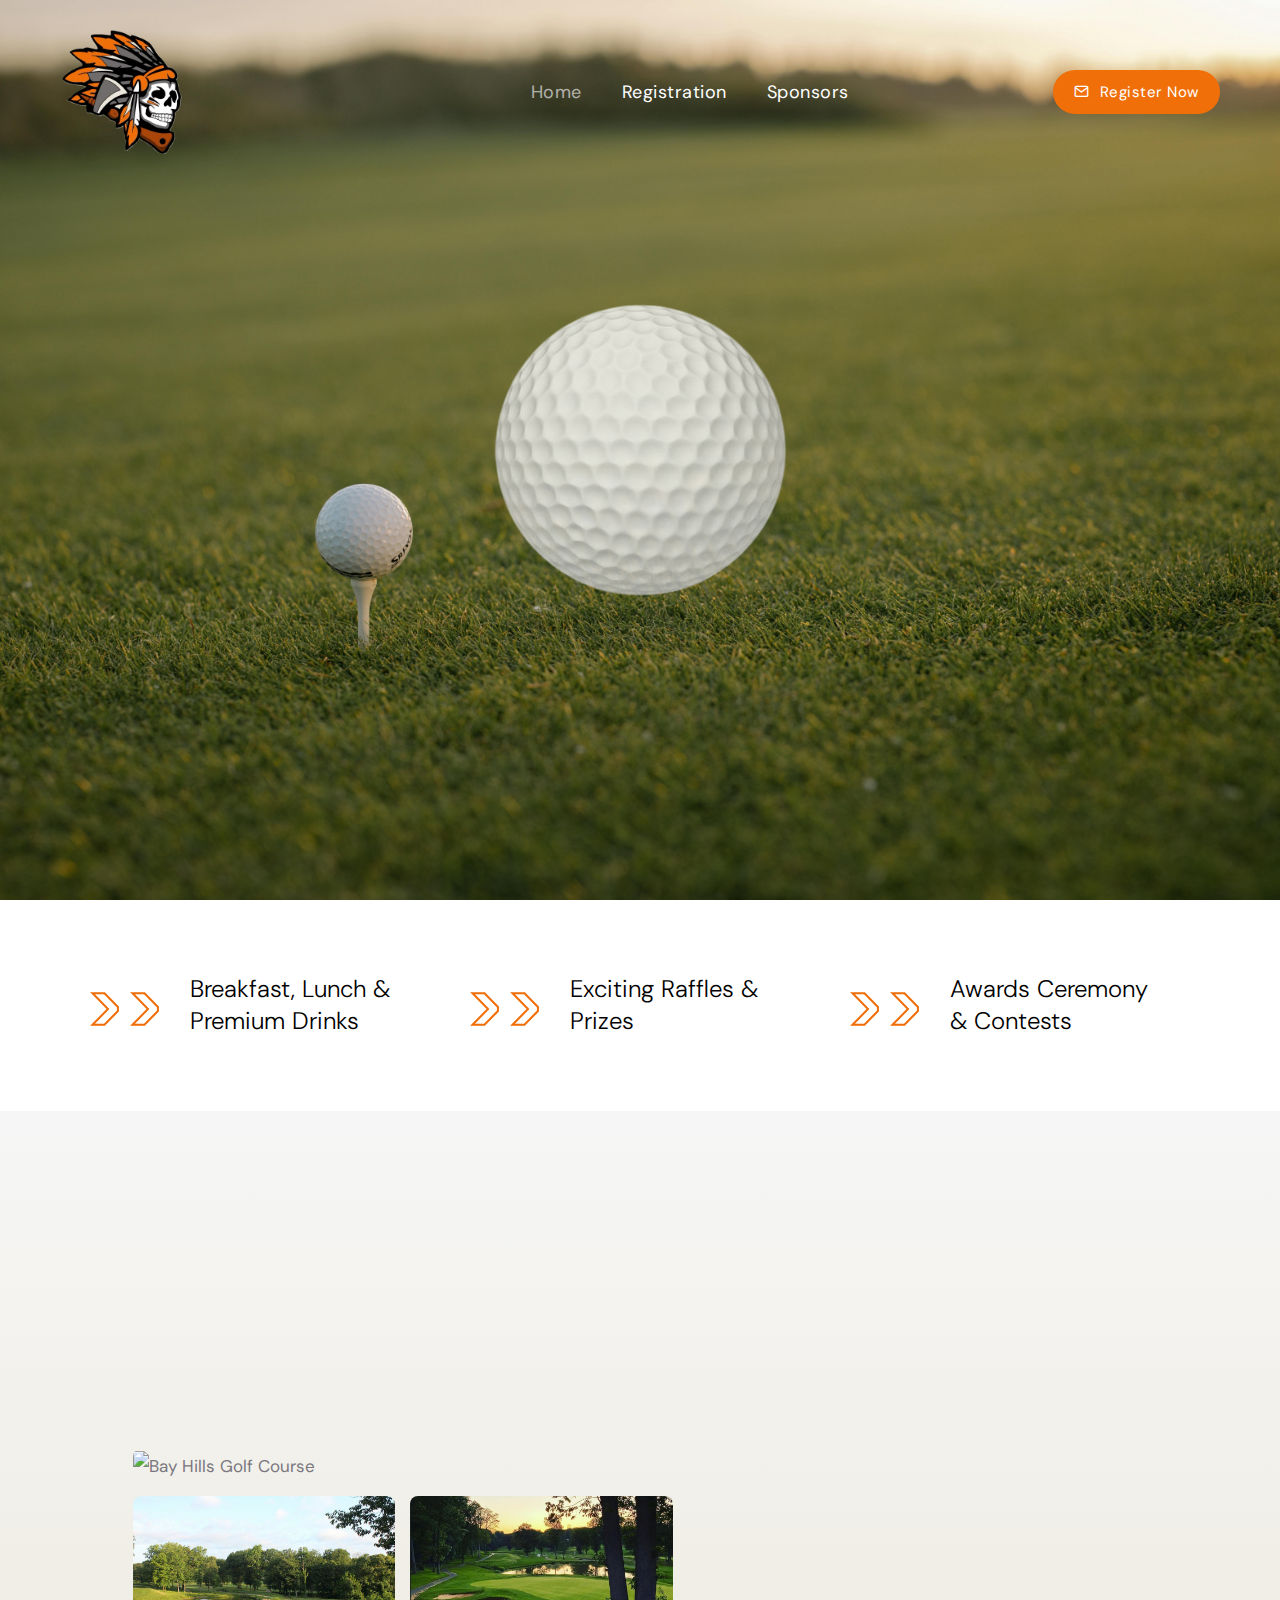
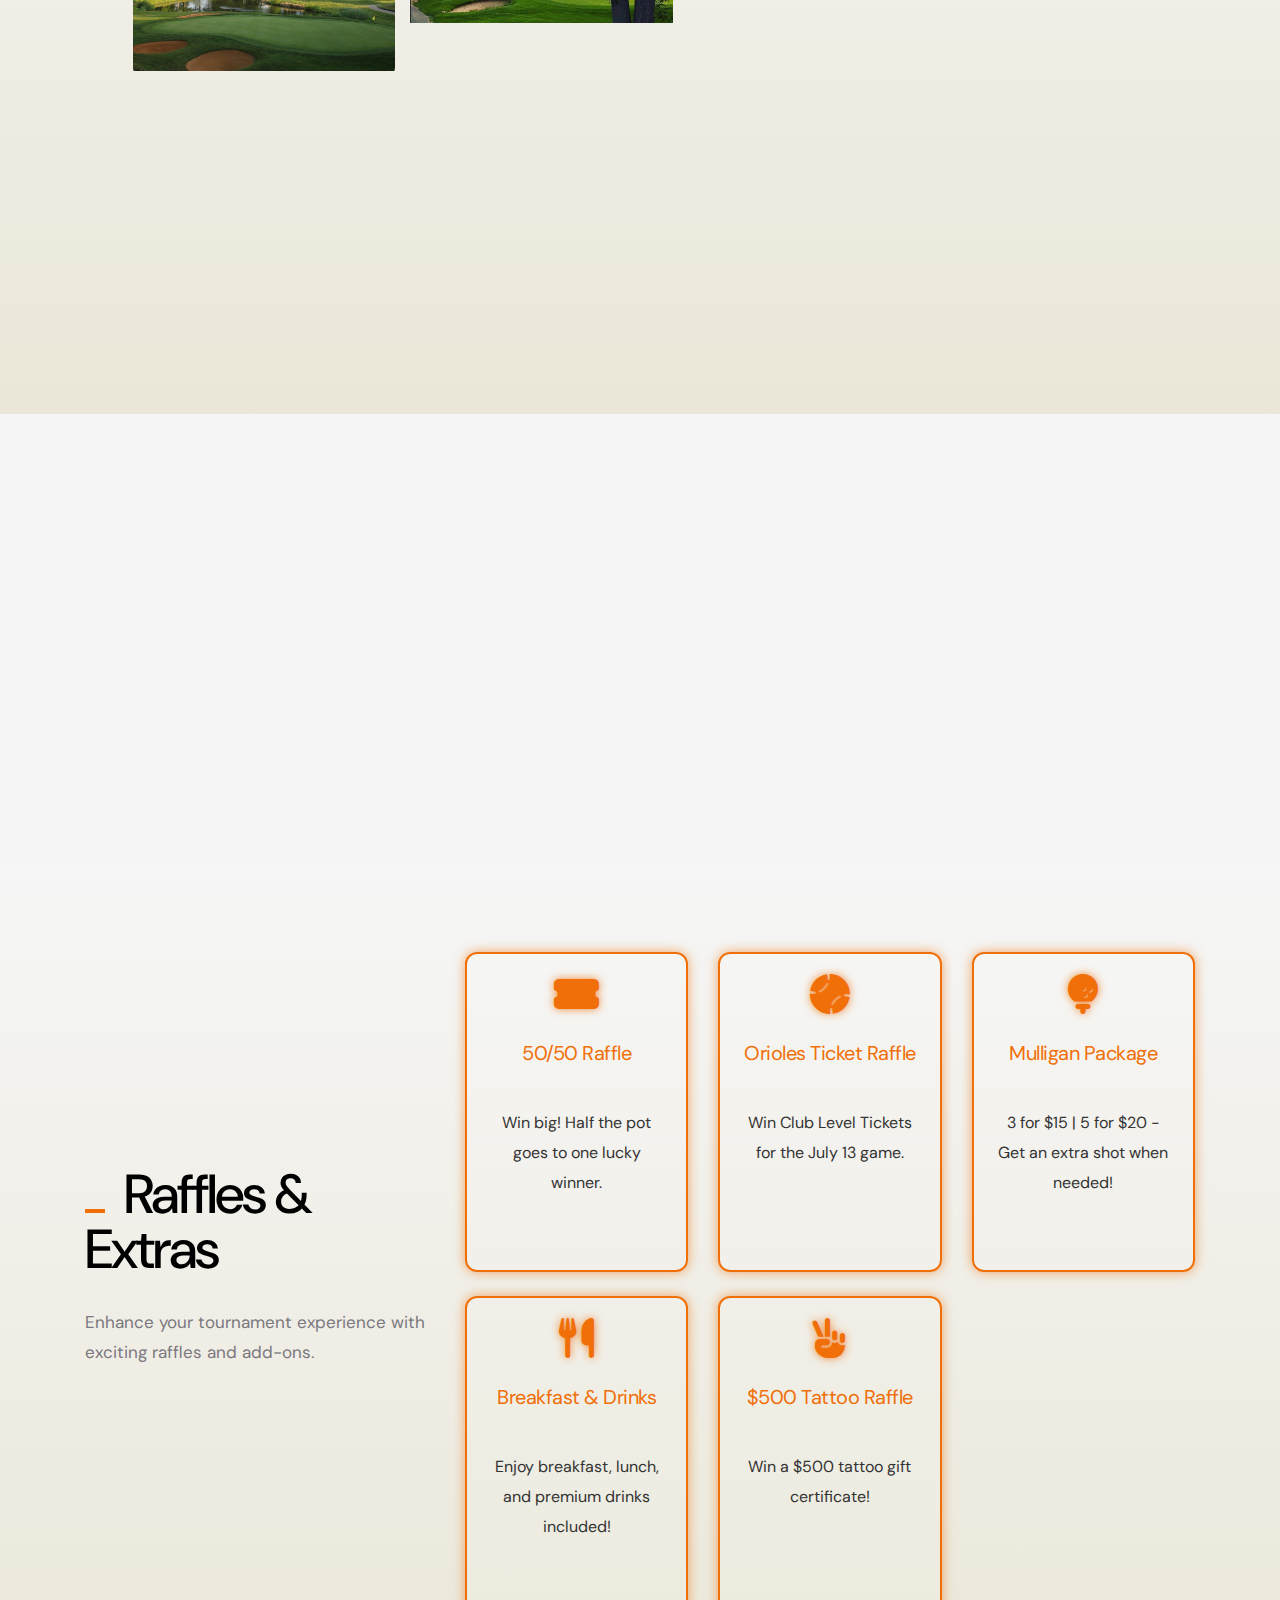
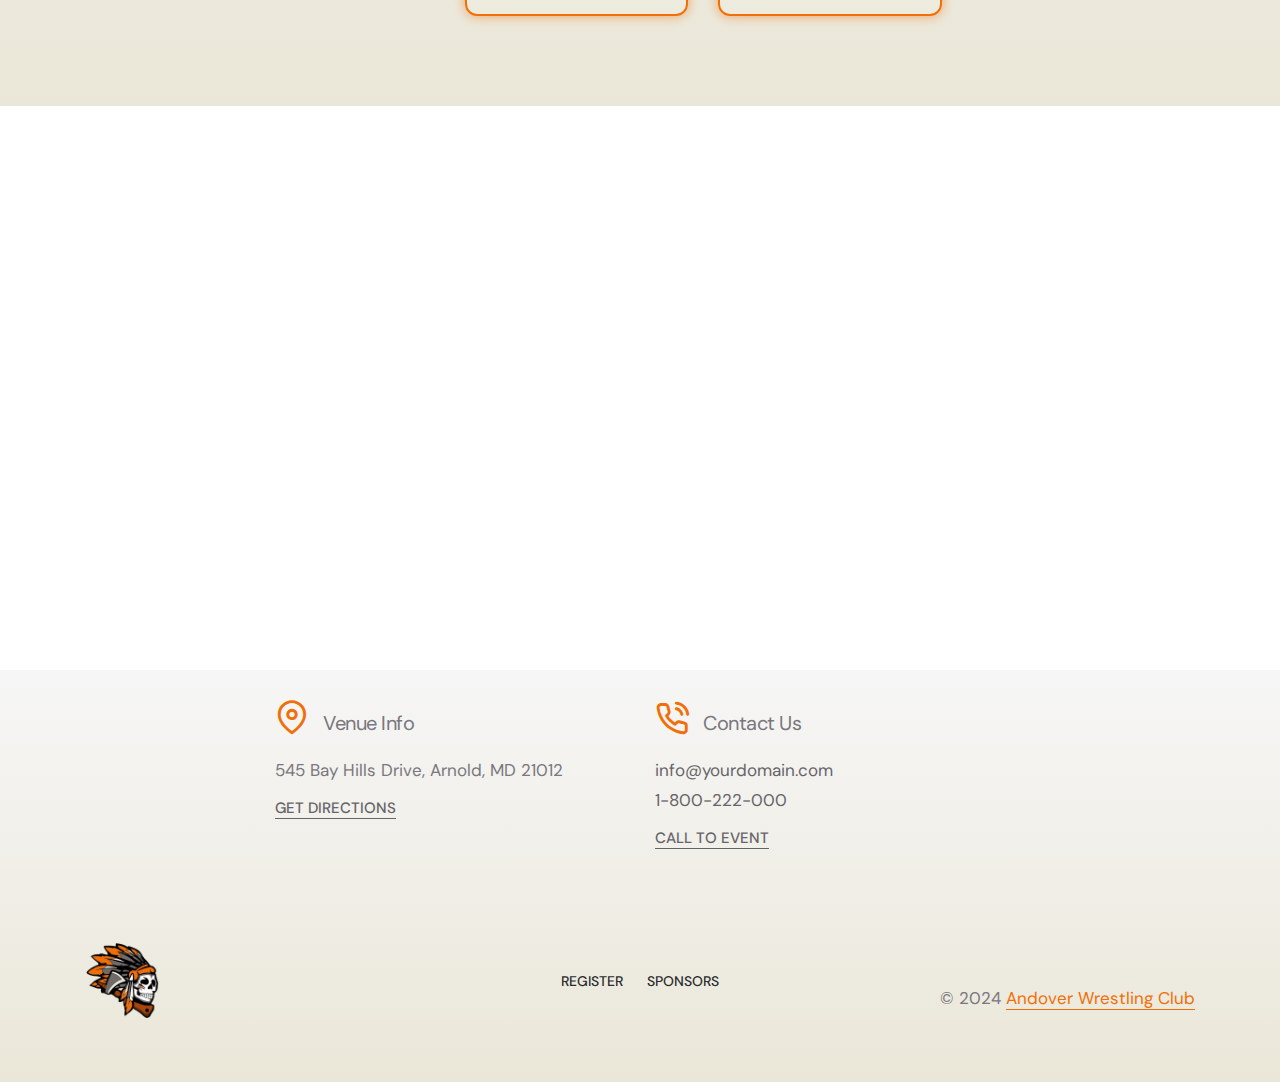
==== index.html @ c6f67a7e "Initial Commit" ====
﻿<!DOCTYPE html>
<html class="no-js" lang="en">
  <head>
    <title>Andover Wrestling | 2nd Annual Golf Tournament</title>
    <meta charset="utf-8" />
    <meta http-equiv="X-UA-Compatible" content="IE=edge" />
    <meta name="viewport" content="width=device-width,initial-scale=1.0" />
    <meta
      name="description"
      content="Join us for the Andover Wrestling 2nd Annual Golf Tournament on May 19, 2025, at Bay Hills Golf Course in Arnold, MD. Support youth wrestling while enjoying a great day of golf and prizes!"
    />
    <!-- favicon icon -->
    <link rel="shortcut icon" href="images/favicon.ico" />
    <!-- google fonts preconnect -->
    <link rel="preconnect" href="https://fonts.googleapis.com" crossorigin />
    <link rel="preconnect" href="https://fonts.gstatic.com" crossorigin />
    <!-- style sheets and font icons -->
    <link rel="stylesheet" href="css/vendors.min.css" />
    <link rel="stylesheet" href="css/icon.min.css" />
    <link rel="stylesheet" href="css/style.css" />
    <link rel="stylesheet" href="css/responsive.css" />
    <link rel="stylesheet" href="css/conference.css" />
  </head>
  <body data-mobile-nav-style="classic">
    <!-- start header -->
    <header>
      <!-- start navigation -->
      <nav
        class="navbar navbar-expand-lg header-transparent bg-transparent disable-fixed"
      >
        <div class="container-fluid">
          <div class="col-auto col-lg-3 me-lg-0 me-auto">
            <a class="navbar-brand" href="index.html">
              <img
                src="images/Logo.png"
                data-at2x="images/Logo.png"
                alt="Andover Wrestling Golf Tournament Logo"
                class="default-logo"
              />
              <img
                src="images/Logo.png"
                data-at2x="images/Logo.png"
                alt=""
                class="alt-logo"
              />
              <img
                src="images/Logo.png"
                data-at2x="images/Logo.png"
                alt=""
                class="mobile-logo"
                style="max-height: 55px"
              />
            </a>
          </div>
          <div class="col-auto menu-order position-static">
            <button
              class="navbar-toggler float-start"
              type="button"
              data-bs-toggle="collapse"
              data-bs-target="#navbarNav"
              aria-controls="navbarNav"
              aria-label="Toggle navigation"
            >
              <span class="navbar-toggler-line"></span>
              <span class="navbar-toggler-line"></span>
              <span class="navbar-toggler-line"></span>
              <span class="navbar-toggler-line"></span>
            </button>
            <div class="collapse navbar-collapse" id="navbarNav">
              <ul class="navbar-nav alt-font ls-05px">
                <li class="nav-item">
                  <a href="index.html" class="nav-link">Home</a>
                </li>
                <li class="nav-item">
                  <a href="registration.html" class="nav-link">Registration</a>
                </li>
                <li class="nav-item">
                  <a href="sponsors.html" class="nav-link">Sponsors</a>
                </li>
              </ul>
            </div>
          </div>
          <div class="col-auto col-lg-2 text-end xs-ps-0 xs-pe-0">
            <div class="header-icon">
              <div class="header-button">
                <a
                  href="registration.html"
                  class="btn btn-small text-transform-none btn-base-color border-1 left-icon btn-rounded fw-500"
                >
                  <i
                    class="feather icon-feather-mail d-none d-xl-inline-block"
                  ></i>
                  Register Now
                </a>
              </div>
            </div>
          </div>
        </div>
      </nav>
    </header>
    <!-- end header -->
    <!-- start section -->
    <section
      class="p-0 full-screen ipad-top-space-margin md-h-600px sm-h-500px position-relative background-position-left-top"
      style="
        background-image: url('images/Hero-bg.jpg');
        background-size: cover;
        background-position: center;
        filter: none !important;
        opacity: 1 !important;
        backdrop-filter: none !important;
      "
    >
      <div class="absolute-middle-center p-7 lg-p-0 sm-w-60 xs-w-80">
        <div class="animation-float">
          <img
            src="images/golfball-rb.png"
            class="rounded-circle"
            alt=""
            data-anime='{ "opacity": [0, 1], "scale": [0.5, 1], "easing": "easeOutCubic", "duration": 1000 }'
          />
        </div>
      </div>
      <div class="container h-100">
        <div class="row align-items-center h-100 justify-content-center">
          <div
            class="col-md-12 position-relative text-white d-flex flex-column justify-content-center text-center h-100"
          >
            <span
              class="alt-font fs-75 md-fs-60 xs-fs-50 position-relative top-minus-40px lg-top-minus-20px xs-top-minus-5px text-gradient-animated text-outline-shadow fw-600 text-shadow-double-large"
              data-anime='{ "opacity": [0, 1], "easing": "easeOutQuad", "duration": 1000, "delay": 800 }'
              >Andover Wrestling</span
            >
            <span
              class="alt-font fs-65 md-fs-50 xs-fs-40 position-relative top-minus-40px lg-top-minus-20px xs-top-minus-5px text-base-color text-outline-shadow fw-600 text-shadow-double-large"
              data-anime='{ "opacity": [0, 1], "easing": "easeOutQuad", "duration": 1000, "delay": 800 }'
              >2nd Annual Golf</span
            >
            <span
              class="alt-font fs-65 md-fs-50 xs-fs-40 position-relative top-minus-40px lg-top-minus-20px xs-top-minus-5px text-base-color text-outline-shadow fw-600 text-shadow-double-large"
              data-anime='{ "opacity": [0, 1], "easing": "easeOutQuad", "duration": 1000, "delay": 800 }'
              >Tournament</span
            >
            <a
              href="registration.html"
              class="btn btn-extra-large btn-base-color btn-hover-animation btn-rounded btn-box-shadow align-self-center lg-mt-30px sm-mt-10px xs-mt-20px"
              data-anime='{ "opacity": [0, 1], "translateY": [50, 0], "easing": "easeOutCubic", "duration": 1000, "delay": 800 }'
            >
              <span>
                <span class="btn-text">Join the Par-tee!</span>
                <span class="btn-icon"
                  ><i class="fa-solid fa-arrow-right"></i
                ></span>
              </span>
            </a>
            <div
              class="position-absolute bottom-60px md-bottom-40px xs-bottom-20px left-0px right-0px"
              data-anime='{ "opacity": [0, 1], "translateY": [50, 0], "easing": "easeOutCubic", "duration": 1000, "delay": 1000 }'
            >
              <span class="alt-font text-uppercase fw-500 ls-1px fs-15"
                ><i class="feather icon-feather-calendar icon-small me-5px"></i
                >May 19, 2025, Arnold MD</span
              >
            </div>
          </div>
        </div>
      </div>
    </section>
    <!-- end section -->
    <!-- start section -->
    <section
      class="bg-light-grey border-bottom border-color-transparent-white-light half-section"
    >
      <div class="container">
        <div
          class="row row-cols-1 row-cols-md-2 row-cols-lg-3 g-4 justify-content-center text-center"
        >
          <!-- Feature Box 1 -->
          <div class="col">
            <div class="feature-box feature-box-left-icon-middle">
              <div class="feature-box-icon mx-auto">
                <h1
                  class="alt-font text-outline text-outline-width-2px text-outline-color-base-color fw-700 ls-minus-1px mb-0"
                >
                  >>
                </h1>
              </div>
              <div
                class="feature-box-content border-start border-color-transparent-white-light px-4"
              >
                <span class="text-black fs-24 alt-font d-inline-block fw-300">
                  Breakfast, Lunch & Premium Drinks
                </span>
              </div>
            </div>
          </div>
          <!-- Feature Box 2 -->
          <div class="col">
            <div class="feature-box feature-box-left-icon-middle">
              <div class="feature-box-icon mx-auto">
                <h1
                  class="alt-font text-outline text-outline-width-2px text-outline-color-base-color fw-700 ls-minus-1px mb-0"
                >
                  >>
                </h1>
              </div>
              <div
                class="feature-box-content border-start border-color-transparent-white-light px-4"
              >
                <span class="text-black fs-24 alt-font d-inline-block fw-300">
                  Exciting Raffles & Prizes
                </span>
              </div>
            </div>
          </div>
          <!-- Feature Box 3 -->
          <div class="col">
            <div class="feature-box feature-box-left-icon-middle">
              <div class="feature-box-icon mx-auto">
                <h1
                  class="alt-font text-outline text-outline-width-2px text-outline-color-base-color fw-700 ls-minus-1px mb-0"
                >
                  >>
                </h1>
              </div>
              <div
                class="feature-box-content border-start border-color-transparent-white-light px-4"
              >
                <span class="text-black fs-24 alt-font d-inline-block fw-300">
                  Awards Ceremony & Contests
                </span>
              </div>
            </div>
          </div>
        </div>
      </div>
    </section>

    <!-- start section -->
    <section class="gradient-sky">
      <div class="container">
        <div class="row align-items-center justify-content-center">
          <!-- Image Section -->
          <div class="col-lg-6 col-md-10 md-mb-30px md-pt-25px">
            <div class="event-image-grid">
              <div class="event-img img-lg">
                <img
                  src="https://bayhillsgc.com/wp-content/uploads/2024/05/BayHills_Course_01.webp"
                  alt="Bay Hills Golf Course"
                />
              </div>
              <div class="event-img img-sm">
                <img src="images/BayHills2.jpg" alt="Golf Course View" />
              </div>
              <div class="event-img img-sm">
                <img src="images/BayHills3.jpg" alt="Tournament Experience" />
              </div>
            </div>
          </div>

          <!-- Event Details -->
          <div
            class="col-xl-4 offset-lg-1 col-md-10 col-lg-5"
            data-anime='{ "el": "childs", "translateY": [50, 0], "opacity": [0,1], "duration": 600, "delay": 0, "staggervalue": 300, "easing": "easeOutQuad" }'
          >
            <h2
              class="alt-font text-black fw-500 ls-minus-2px mb-40px sm-mb-30px"
            >
              <span
                class="w-20px h-4px d-inline-block bg-base-color me-10px"
              ></span>
              Event Details
            </h2>

            <div class="event-info">
              <div class="icon-with-text">
                <i class="bi bi-calendar-event icon-medium text-black"></i>
                <span>May 19, 2025</span>
              </div>
              <div class="icon-with-text">
                <i class="bi bi-geo-alt icon-medium text-black"></i>
                <span>Bay Hills Golf Course, Arnold, MD</span>
              </div>
              <div class="icon-with-text">
                <i class="bi bi-clock-history icon-medium text-black"></i>
                <span>Check-In: 7:30 AM | Shotgun Start: 9:00 AM</span>
              </div>
              <div class="icon-with-text">
                <i class="bi bi-cash icon-medium text-black"></i>
                <span>$150 per person | $600 per foursome</span>
              </div>
              <div class="icon-with-text">
                <i class="bi bi-cash icon-medium text-black"></i>
                <span
                  >$125 Early Bird Special | $500 per foursome | Sign up by
                  March 31, 2025</span
                >
              </div>
            </div>

            <!-- Payment Details -->
            <div class="payment-details mt-4">
              <h3 class="alt-font text-black fw-500 mb-2">Payment Options</h3>
              <p class="text-dark">
                Venmo payment is **strongly preferred**. Cash will also be
                accepted on-site before the start time.
              </p>
              <div class="venmo-info mt-3">
                <p class="text-dark">
                  <strong>Venmo:</strong> @AndoverWrestling
                </p>
                <!-- Placeholder for QR Code -->
                <img
                  src="images/venmo-qr.png"
                  alt="Venmo QR Code"
                  class="venmo-qr"
                />
              </div>
            </div>
          </div>
        </div>
      </div>
    </section>
    <!-- end section -->

    <!-- start section -->
    <section
      class="p-0 bg-light-gray border-bottom border-color-transparent-white-light background-position-left-bottom background-no-repeat overflow-hidden"
    >
      <div class="container-fluid">
        <div
          class="row justify-content-center"
          data-anime='{ "el": "childs", "translateX": [50, 0], "opacity": [0,1], "duration": 1200, "delay": 0, "staggervalue": 150, "easing": "easeOutQuad" }'
        >
          <!-- Sponsorship Overview -->
          <div class="col-xl-3 p-0">
            <div
              class="ps-20 pe-20 pt-25 pb-25 xxl-ps-15 xxl-pe-15 lg-p-7 sm-p-40px overflow-hidden h-100 text-center text-xl-start border-top border-end border-color-transparent-white-light"
            >
              <h2 class="alt-font fw-500 fs-40 ls-minus-2px">
                <span
                  class="w-20px h-4px d-inline-block bg-base-color me-10px"
                ></span>
                Sponsor Us
              </h2>
              <p class="mb-35px lg-w-50 md-w-70 sm-w-100 mx-auto mx-xl-auto">
                Support youth athletics while promoting your business! Choose
                from three sponsorship tiers.
              </p>
              <a
                href="sponsors.html"
                class="btn btn-large btn-dark-gray btn-hover-animation btn-round-edge btn-box-shadow align-self-center"
              >
                <span>
                  <span class="btn-text">View Sponsorships</span>
                  <span class="btn-icon"
                    ><i class="fa-solid fa-arrow-right"></i
                  ></span>
                </span>
              </a>
            </div>
          </div>

          <!-- Hole Sponsorship -->
          <div class="col-xl-3 col-md-4 event-style-01 p-0">
            <div
              class="bg-medium-gray hover-box dark-hover feature-box ps-19 pe-19 pt-22 pb-27 md-p-8 md-pb-25 sm-pb-50px overflow-hidden h-100 text-center border-top border-end border-color-transparent-white-light"
            >
              <div
                class="feature-box-content w-100 lg-mb-5 last-paragraph-no-margin"
              >
                <div class="text-white fs-22 alt-font fw-500 mb-20px">
                  Hole Sponsorship - $200
                </div>
                <p class="text-white">
                  Your company's logo will be displayed at one of the holes on
                  the course.
                </p>
              </div>
              <div class="feature-box-overlay bg-base-color"></div>
            </div>
          </div>

          <!-- Swag Bag Sponsorship -->
          <div class="col-xl-3 col-md-4 event-style-01 p-0">
            <div
              class="bg-medium-gray hover-box dark-hover feature-box ps-19 pe-19 pt-22 pb-27 md-p-8 md-pb-25 sm-pb-50px overflow-hidden h-100 text-center border-top border-end border-color-transparent-white-light"
            >
              <div
                class="feature-box-content w-100 lg-mb-5 last-paragraph-no-margin"
              >
                <div class="text-white fs-22 alt-font fw-500 mb-20px">
                  Swag Bag Sponsorship - $500
                </div>
                <p class="text-white">
                  Provides branded golf towels and snacks in swag bags given to
                  all players.
                </p>
              </div>
              <div class="feature-box-overlay bg-base-color"></div>
            </div>
          </div>

          <!-- Title Sponsorship -->
          <div class="col-xl-3 col-md-4 event-style-01 p-0">
            <div
              class="bg-medium-gray hover-box dark-hover feature-box ps-19 pe-19 pt-22 pb-27 md-p-8 md-pb-25 sm-pb-50px overflow-hidden h-100 text-center border-top border-end border-color-transparent-white-light"
            >
              <div
                class="feature-box-content w-100 lg-mb-5 last-paragraph-no-margin"
              >
                <div class="text-white fs-22 alt-font fw-500 mb-20px">
                  Title Sponsorship - $1,500
                </div>
                <p class="text-white">
                  Your company logo on tournament banners, golf balls, and a
                  complimentary foursome entry.
                </p>
              </div>
              <div class="feature-box-overlay bg-base-color"></div>
            </div>
          </div>
        </div>
      </div>
    </section>
    <!-- end section -->
    <!-- start section -->
    <section class="gradient-sky">
      <div class="container">
        <div class="row align-items-center justify-content-between">
          <!-- Left Section: Title & Description -->
          <div class="col-lg-4 col-md-12 text-lg-start text-center">
            <h2 class="alt-font fw-500 text-black ls-minus-2px">
              <span
                class="w-20px h-4px d-inline-block bg-base-color me-10px"
              ></span>
              Raffles & Extras
            </h2>
            <p class="mb-35px">
              Enhance your tournament experience with exciting raffles and
              add-ons.
            </p>
          </div>

          <!-- Right Section: Cards -->
          <div class="col-lg-8 col-md-12">
            <div class="row row-cols-1 row-cols-md-2 row-cols-lg-3 g-4">
              <!-- 50/50 Raffle -->
              <div class="col">
                <div class="custom-card">
                  <i class="fa-solid fa-ticket-alt icon-glow"></i>
                  <h3>50/50 Raffle</h3>
                  <p>Win big! Half the pot goes to one lucky winner.</p>
                </div>
              </div>

              <!-- Orioles Club Level Tickets -->
              <div class="col">
                <div class="custom-card">
                  <i class="fa-solid fa-baseball-ball icon-glow"></i>
                  <h3>Orioles Ticket Raffle</h3>
                  <p>Win Club Level Tickets for the July 13 game.</p>
                </div>
              </div>

              <!-- Mulligan Package -->
              <div class="col">
                <div class="custom-card">
                  <i class="fa-solid fa-golf-ball icon-glow"></i>
                  <h3>Mulligan Package</h3>
                  <p>3 for $15 | 5 for $20 - Get an extra shot when needed!</p>
                </div>
              </div>

              <!-- Breakfast & Drinks -->
              <div class="col">
                <div class="custom-card">
                  <i class="fa-solid fa-utensils icon-glow"></i>
                  <h3>Breakfast & Drinks</h3>
                  <p>Enjoy breakfast, lunch, and premium drinks included!</p>
                </div>
              </div>

              <!-- Tattoo Raffle -->
              <div class="col">
                <div class="custom-card">
                  <i class="fa-solid fa-hand-peace icon-glow"></i>
                  <h3>$500 Tattoo Raffle</h3>
                  <p>Win a $500 tattoo gift certificate!</p>
                </div>
              </div>
            </div>
          </div>
        </div>
      </div>
    </section>
    <!-- end section -->

    <!-- start section -->
    <section
      class="position-relative"
      data-parallax-background-ratio="0.5"
      style="background-image: url('images/Countdown-bg.jpg')"
      data-anime='{ "translateY": [0, 0], "opacity": [0,1], "duration": 600, "delay": 0, "staggervalue": 300, "easing": "easeOutQuad" }'
    >
      <div class="container">
        <div class="row justify-content-center align-items-center">
          <div
            class="col-xl-8 col-lg-12 text-center position-relative last-paragraph-no-margin parallax-scrolling-style-2"
          >
            <!-- start countdown item -->
            <div class="countdown-style-02 mb-30px mt-40px sm-mb-10px">
              <div data-enddate="2025/5/19 07:30:00" class="countdown"></div>
            </div>
            <!-- end countdown item -->
            <h1
              class="alt-font text-white fw-500 mb-50px sm-mb-40px ls-minus-2px"
            >
              Hurry up! Don't miss the event.
            </h1>
            <a
              href="demo-conference-registration.html"
              class="btn btn-extra-large btn-rounded btn-base-color btn-hover-animation btn-box-shadow align-self-center"
            >
              <span>
                <span class="btn-text">Sign Up Now</span>
                <span class="btn-icon"
                  ><i class="fa-solid fa-arrow-right"></i
                ></span>
              </span>
            </a>
          </div>
        </div>
      </div>
    </section>
    <!-- end section -->
    <!-- start footer -->
    <footer class="gradient-sky">
      <div class="container">
        <!-- Top Footer: Venue & Contact Info -->
        <div class="row justify-content-center text-center text-sm-start mb-4">
          <!-- Venue Info -->
          <div class="col-lg-4 col-md-6 mb-4">
            <h4 class="alt-font text-medium-gray mb-10px fs-20">
              <i
                class="feather icon-feather-map-pin icon-medium text-base-color me-10px"
              ></i>
              Venue Info
            </h4>
            <p class="mb-2">545 Bay Hills Drive, Arnold, MD 21012</p>
            <a
              href="#"
              class="text-decoration-line-bottom text-uppercase fs-15 alt-font fw-500"
              >Get Directions</a
            >
          </div>

          <!-- Contact Info -->
          <div class="col-lg-4 col-md-6 mb-4">
            <h4 class="alt-font text-medium-gray mb-10px fs-20">
              <i
                class="feather icon-feather-phone-call icon-medium text-base-color me-10px"
              ></i>
              Contact Us
            </h4>
            <a href="mailto:info@yourdomain.com" class="d-block"
              >info@yourdomain.com</a
            >
            <a href="tel:1800222000" class="d-block mb-2">1-800-222-000</a>
            <a
              href="#"
              class="text-decoration-line-bottom text-uppercase fs-15 alt-font fw-500"
              >Call to Event</a
            >
          </div>
        </div>

        <!-- Bottom Footer: Logo, Navigation & Copyright -->
        <div class="row align-items-center">
          <!-- Logo -->
          <div class="col-lg-3 col-md-4 text-center text-md-start mb-3 mb-md-0">
            <a href="index.html" class="footer-logo d-inline-block">
              <img
                src="images/Logo.png"
                data-at2x="images/Logo.png"
                alt="Event Logo"
              />
            </a>
          </div>

          <!-- Navigation -->
          <div class="col-lg-6 col-md-4 text-center mb-3 mb-md-0">
            <ul
              class="footer-navbar alt-font d-flex justify-content-center gap-4"
            >
              <li class="nav-item">
                <a href="registration.html" class="nav-link">Register</a>
              </li>
              <li class="nav-item">
                <a href="sponsors.html" class="nav-link">Sponsors</a>
              </li>
            </ul>
          </div>

          <!-- Copyright -->
          <div class="col-lg-3 col-md-4 text-center text-md-end">
            <p class="mb-0">
              &COPY; 2024
              <a
                href="index.html"
                target="_blank"
                class="text-decoration-line-bottom text-base-color"
              >
                Andover Wrestling Club
              </a>
            </p>
          </div>
        </div>
      </div>
    </footer>
    <!-- end footer -->

    <!-- start scroll progress -->
    <div class="scroll-progress d-none d-xxl-block">
      <a href="#" class="scroll-top" aria-label="scroll">
        <span class="scroll-text">Scroll</span
        ><span class="scroll-line"><span class="scroll-point"></span></span>
      </a>
    </div>
    <!-- end scroll progress -->
    <!-- javascript libraries -->
    <script type="text/javascript" src="js/jquery.js"></script>
    <script type="text/javascript" src="js/vendors.min.js"></script>
    <script type="text/javascript" src="js/main.js"></script>
  </body>
</html>
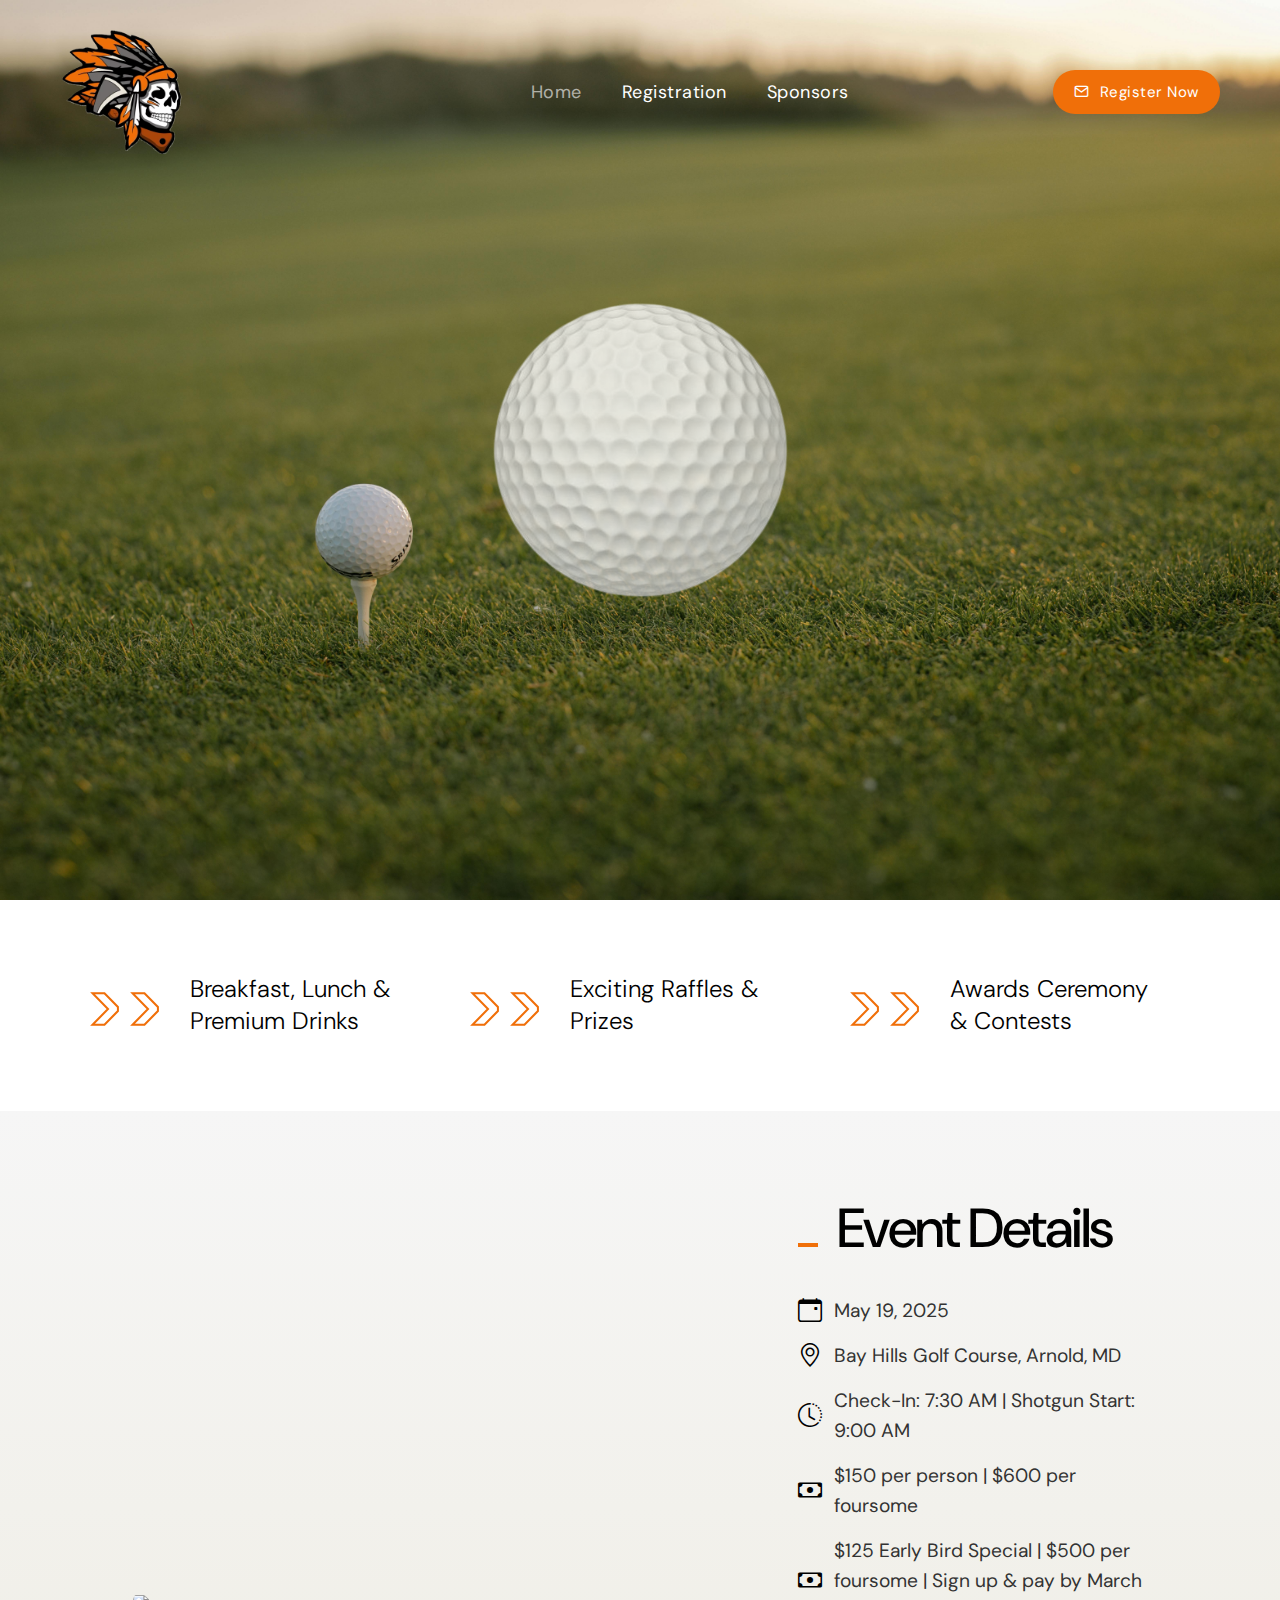
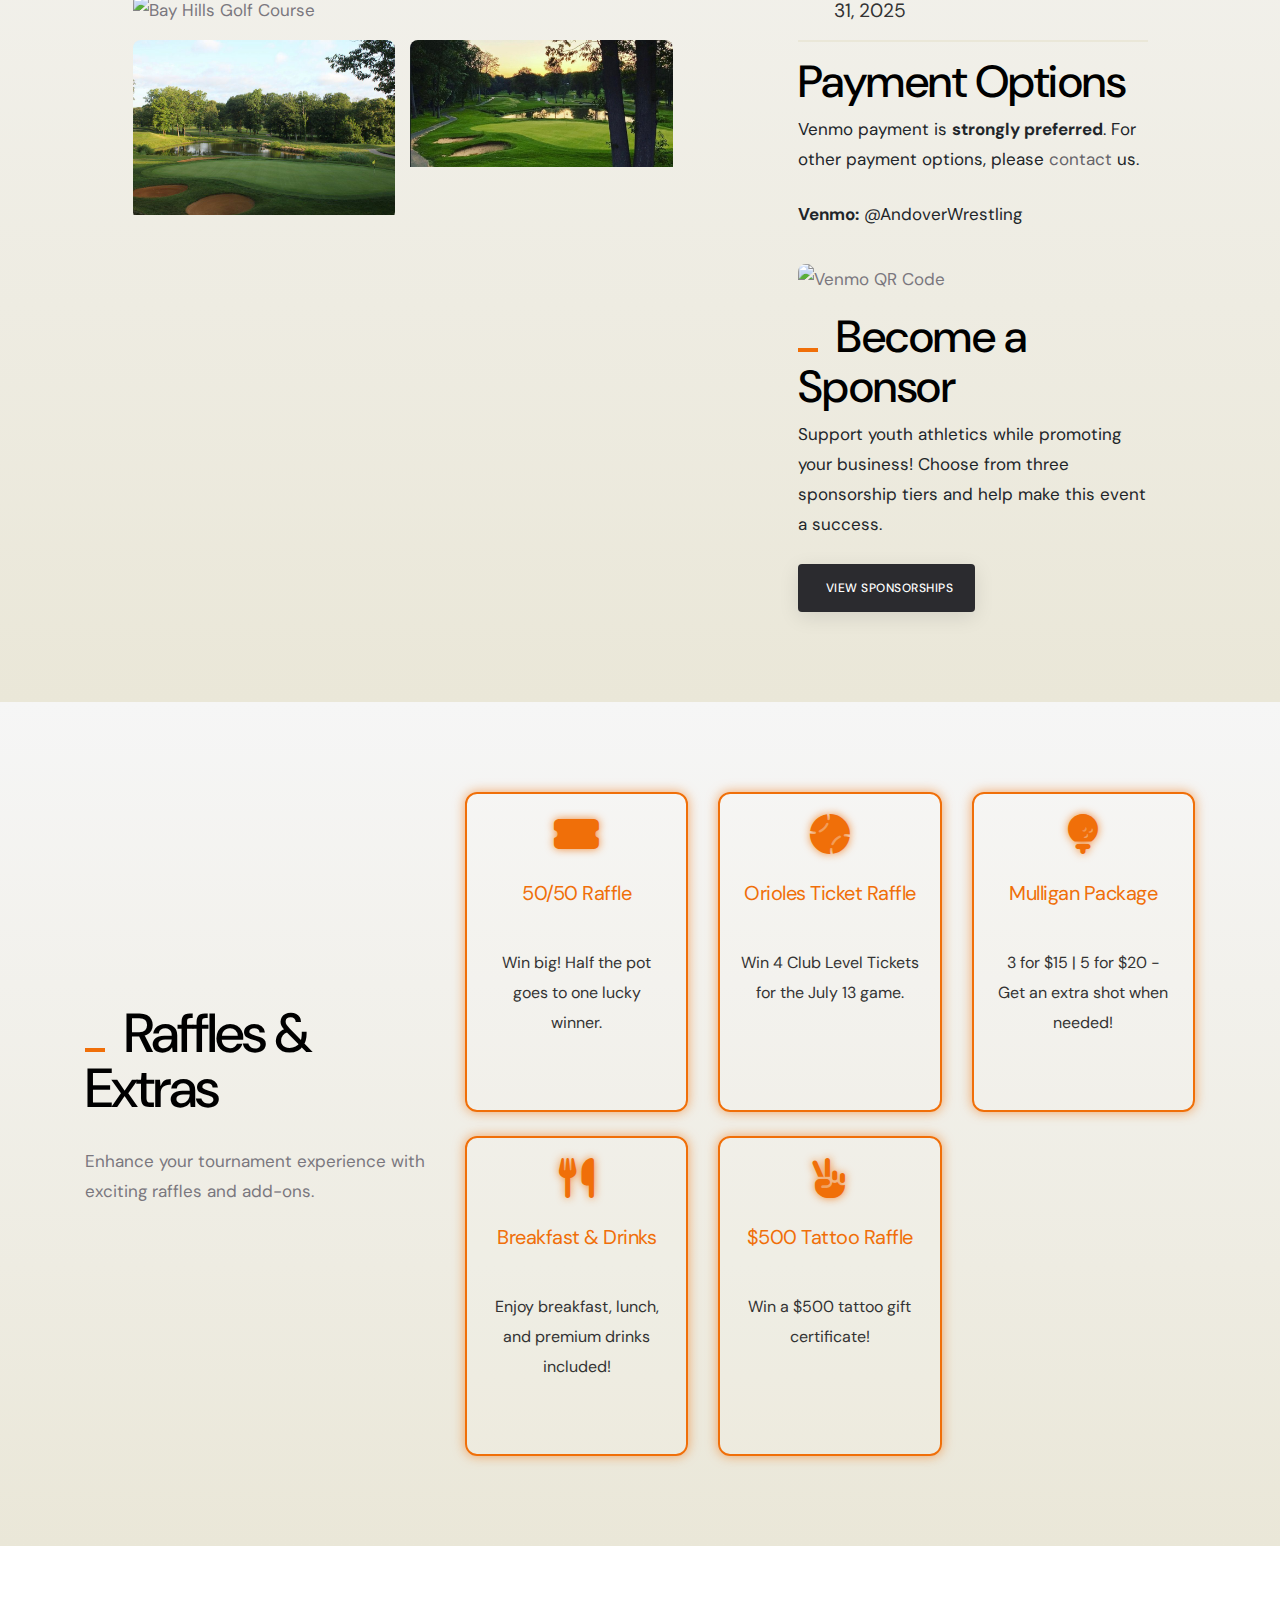
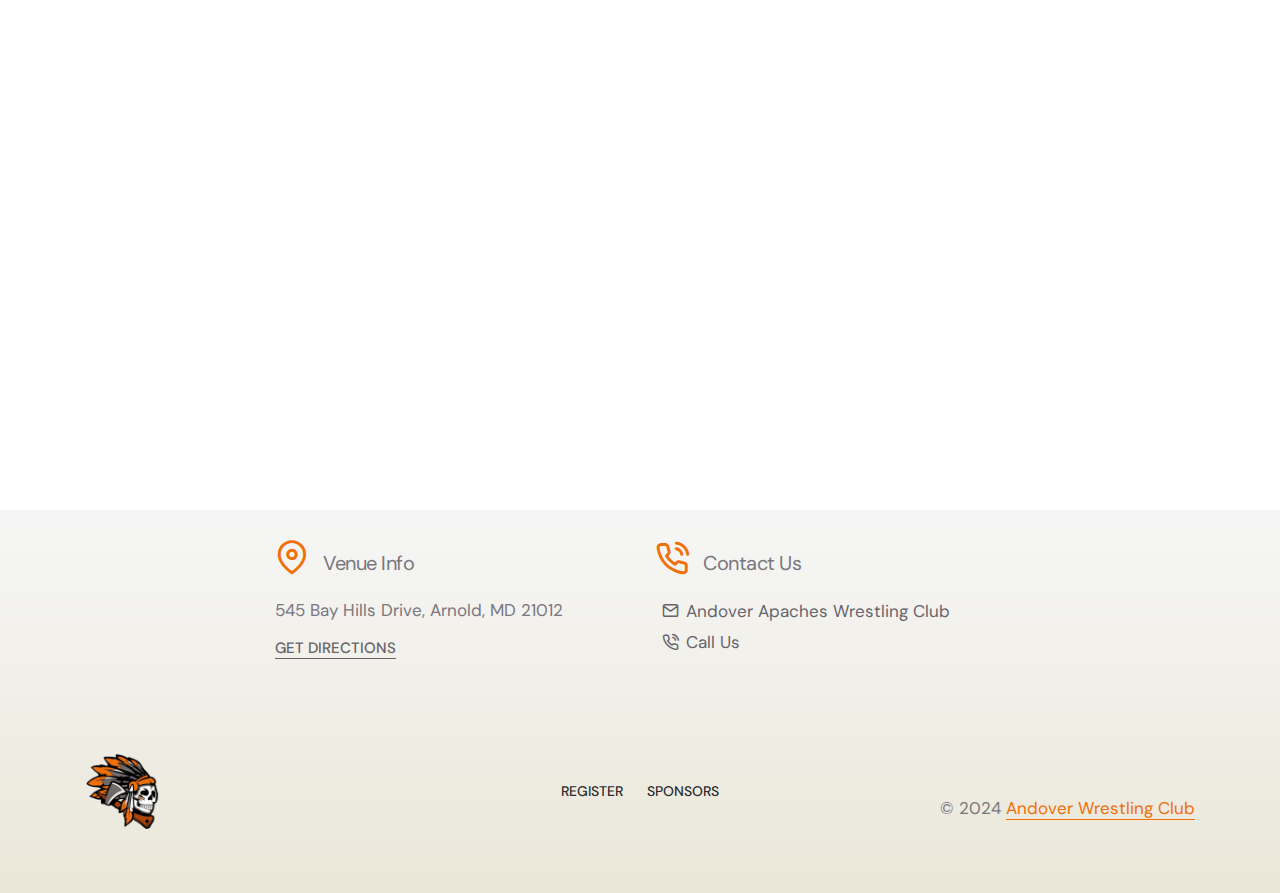
==== commit 99d41733: "Change content and update styles" ====
--- a/index.html
+++ b/index.html
@@ -259,10 +259,7 @@
           </div>
 
           <!-- Event Details -->
-          <div
-            class="col-xl-4 offset-lg-1 col-md-10 col-lg-5"
-            data-anime='{ "el": "childs", "translateY": [50, 0], "opacity": [0,1], "duration": 600, "delay": 0, "staggervalue": 300, "easing": "easeOutQuad" }'
-          >
+          <div class="col-xl-4 offset-lg-1 col-md-10 col-lg-5">
             <h2
               class="alt-font text-black fw-500 ls-minus-2px mb-40px sm-mb-30px"
             >
@@ -292,8 +289,8 @@
               <div class="icon-with-text">
                 <i class="bi bi-cash icon-medium text-black"></i>
                 <span
-                  >$125 Early Bird Special | $500 per foursome | Sign up by
-                  March 31, 2025</span
+                  >$125 Early Bird Special | $500 per foursome | Sign up & pay
+                  by March 31, 2025</span
                 >
               </div>
             </div>
@@ -302,8 +299,8 @@
             <div class="payment-details mt-4">
               <h3 class="alt-font text-black fw-500 mb-2">Payment Options</h3>
               <p class="text-dark">
-                Venmo payment is **strongly preferred**. Cash will also be
-                accepted on-site before the start time.
+                Venmo payment is <strong>strongly preferred</strong>. For other
+                payment options, please <a href="#footer">contact</a> us.
               </p>
               <div class="venmo-info mt-3">
                 <p class="text-dark">
@@ -317,39 +314,22 @@
                 />
               </div>
             </div>
-          </div>
-        </div>
-      </div>
-    </section>
-    <!-- end section -->
-
-    <!-- start section -->
-    <section
-      class="p-0 bg-light-gray border-bottom border-color-transparent-white-light background-position-left-bottom background-no-repeat overflow-hidden"
-    >
-      <div class="container-fluid">
-        <div
-          class="row justify-content-center"
-          data-anime='{ "el": "childs", "translateX": [50, 0], "opacity": [0,1], "duration": 1200, "delay": 0, "staggervalue": 150, "easing": "easeOutQuad" }'
-        >
-          <!-- Sponsorship Overview -->
-          <div class="col-xl-3 p-0">
-            <div
-              class="ps-20 pe-20 pt-25 pb-25 xxl-ps-15 xxl-pe-15 lg-p-7 sm-p-40px overflow-hidden h-100 text-center text-xl-start border-top border-end border-color-transparent-white-light"
-            >
-              <h2 class="alt-font fw-500 fs-40 ls-minus-2px">
+
+            <!-- Sponsorship Callout -->
+            <div class="sponsorship-info mt-5">
+              <h3 class="alt-font text-black fw-500 mb-2">
                 <span
                   class="w-20px h-4px d-inline-block bg-base-color me-10px"
                 ></span>
-                Sponsor Us
-              </h2>
-              <p class="mb-35px lg-w-50 md-w-70 sm-w-100 mx-auto mx-xl-auto">
+                Become a Sponsor
+              </h3>
+              <p class="text-dark">
                 Support youth athletics while promoting your business! Choose
-                from three sponsorship tiers.
+                from three sponsorship tiers and help make this event a success.
               </p>
               <a
                 href="sponsors.html"
-                class="btn btn-large btn-dark-gray btn-hover-animation btn-round-edge btn-box-shadow align-self-center"
+                class="btn btn-small btn-dark-gray btn-hover-animation btn-round-edge btn-box-shadow align-self-center"
               >
                 <span>
                   <span class="btn-text">View Sponsorships</span>
@@ -360,70 +340,11 @@
               </a>
             </div>
           </div>
-
-          <!-- Hole Sponsorship -->
-          <div class="col-xl-3 col-md-4 event-style-01 p-0">
-            <div
-              class="bg-medium-gray hover-box dark-hover feature-box ps-19 pe-19 pt-22 pb-27 md-p-8 md-pb-25 sm-pb-50px overflow-hidden h-100 text-center border-top border-end border-color-transparent-white-light"
-            >
-              <div
-                class="feature-box-content w-100 lg-mb-5 last-paragraph-no-margin"
-              >
-                <div class="text-white fs-22 alt-font fw-500 mb-20px">
-                  Hole Sponsorship - $200
-                </div>
-                <p class="text-white">
-                  Your company's logo will be displayed at one of the holes on
-                  the course.
-                </p>
-              </div>
-              <div class="feature-box-overlay bg-base-color"></div>
-            </div>
-          </div>
-
-          <!-- Swag Bag Sponsorship -->
-          <div class="col-xl-3 col-md-4 event-style-01 p-0">
-            <div
-              class="bg-medium-gray hover-box dark-hover feature-box ps-19 pe-19 pt-22 pb-27 md-p-8 md-pb-25 sm-pb-50px overflow-hidden h-100 text-center border-top border-end border-color-transparent-white-light"
-            >
-              <div
-                class="feature-box-content w-100 lg-mb-5 last-paragraph-no-margin"
-              >
-                <div class="text-white fs-22 alt-font fw-500 mb-20px">
-                  Swag Bag Sponsorship - $500
-                </div>
-                <p class="text-white">
-                  Provides branded golf towels and snacks in swag bags given to
-                  all players.
-                </p>
-              </div>
-              <div class="feature-box-overlay bg-base-color"></div>
-            </div>
-          </div>
-
-          <!-- Title Sponsorship -->
-          <div class="col-xl-3 col-md-4 event-style-01 p-0">
-            <div
-              class="bg-medium-gray hover-box dark-hover feature-box ps-19 pe-19 pt-22 pb-27 md-p-8 md-pb-25 sm-pb-50px overflow-hidden h-100 text-center border-top border-end border-color-transparent-white-light"
-            >
-              <div
-                class="feature-box-content w-100 lg-mb-5 last-paragraph-no-margin"
-              >
-                <div class="text-white fs-22 alt-font fw-500 mb-20px">
-                  Title Sponsorship - $1,500
-                </div>
-                <p class="text-white">
-                  Your company logo on tournament banners, golf balls, and a
-                  complimentary foursome entry.
-                </p>
-              </div>
-              <div class="feature-box-overlay bg-base-color"></div>
-            </div>
-          </div>
         </div>
       </div>
     </section>
     <!-- end section -->
+
     <!-- start section -->
     <section class="gradient-sky">
       <div class="container">
@@ -459,7 +380,7 @@
                 <div class="custom-card">
                   <i class="fa-solid fa-baseball-ball icon-glow"></i>
                   <h3>Orioles Ticket Raffle</h3>
-                  <p>Win Club Level Tickets for the July 13 game.</p>
+                  <p>Win 4 Club Level Tickets for the July 13 game.</p>
                 </div>
               </div>
 
@@ -535,7 +456,7 @@
     </section>
     <!-- end section -->
     <!-- start footer -->
-    <footer class="gradient-sky">
+    <footer class="gradient-sky" id="footer">
       <div class="container">
         <!-- Top Footer: Venue & Contact Info -->
         <div class="row justify-content-center text-center text-sm-start mb-4">
@@ -549,7 +470,7 @@
             </h4>
             <p class="mb-2">545 Bay Hills Drive, Arnold, MD 21012</p>
             <a
-              href="#"
+              href="https://www.google.com/maps/place/Bay+Hills+Golf+Club/@39.0449818,-76.479569,599m/data=!3m2!1e3!4b1!4m6!3m5!1s0x89b7f83e22e1c805:0xe577677ba167a8dd!8m2!3d39.0449777!4d-76.4769941!16s%2Fg%2F1tjrqw9m?entry=ttu&g_ep=EgoyMDI1MDEyOS4xIKXMDSoASAFQAw%3D%3D"
               class="text-decoration-line-bottom text-uppercase fs-15 alt-font fw-500"
               >Get Directions</a
             >
@@ -563,14 +484,12 @@
               ></i>
               Contact Us
             </h4>
-            <a href="mailto:info@yourdomain.com" class="d-block"
-              >info@yourdomain.com</a
-            >
-            <a href="tel:1800222000" class="d-block mb-2">1-800-222-000</a>
-            <a
-              href="#"
-              class="text-decoration-line-bottom text-uppercase fs-15 alt-font fw-500"
-              >Call to Event</a
+            <a href="mailto:andoverapacheswc@gmail.com" class="d-block"
+              ><i class="feather icon-feather-mail p-2"></i>Andover Apaches
+              Wrestling Club</a
+            >
+            <a href="tel: +1-443-848-1322" class="d-block mb-2"
+              ><i class="feather icon-feather-phone-call p-2"></i>Call Us</a
             >
           </div>
         </div>
--- a/css/style.css
+++ b/css/style.css
@@ -1,12 +1,3 @@
-/* -------------------------------------------------------
-    Theme Name: Crafto - The Multipurpose HTML5 Template
-    Theme URL: https://craftohtml.themezaa.com/
-    Description: Elevate your online presence with Crafto - a modern, versatile, multipurpose Bootstrap 5 responsive HTML5, SCSS template using highly creative 52+ ready demos.
-    Author: ThemeZaa - https://www.themezaa.com/
-    Author ThemeForest URL: https://themeforest.net/user/themezaa
-    Copyright(c) 2024 themezaa.com
-    Version: 2.0
-------------------------------------------------------- */
 /*
 Table of contents
     01. Google font
@@ -89,6 +80,7 @@
 }
 html {
   font-size: 16px;
+  scroll-behavior: smooth;
 }
 body {
   font-family: var(--primary-font);
--- a/css/conference.css
+++ b/css/conference.css
@@ -15,6 +15,9 @@
 body { 
     font-size: 17px;
 }  
+html {
+    scroll-behavior: smooth;
+  }  
   /* Card Styling */
   .custom-card {
     background: rgba(255, 255, 255, 0.1);
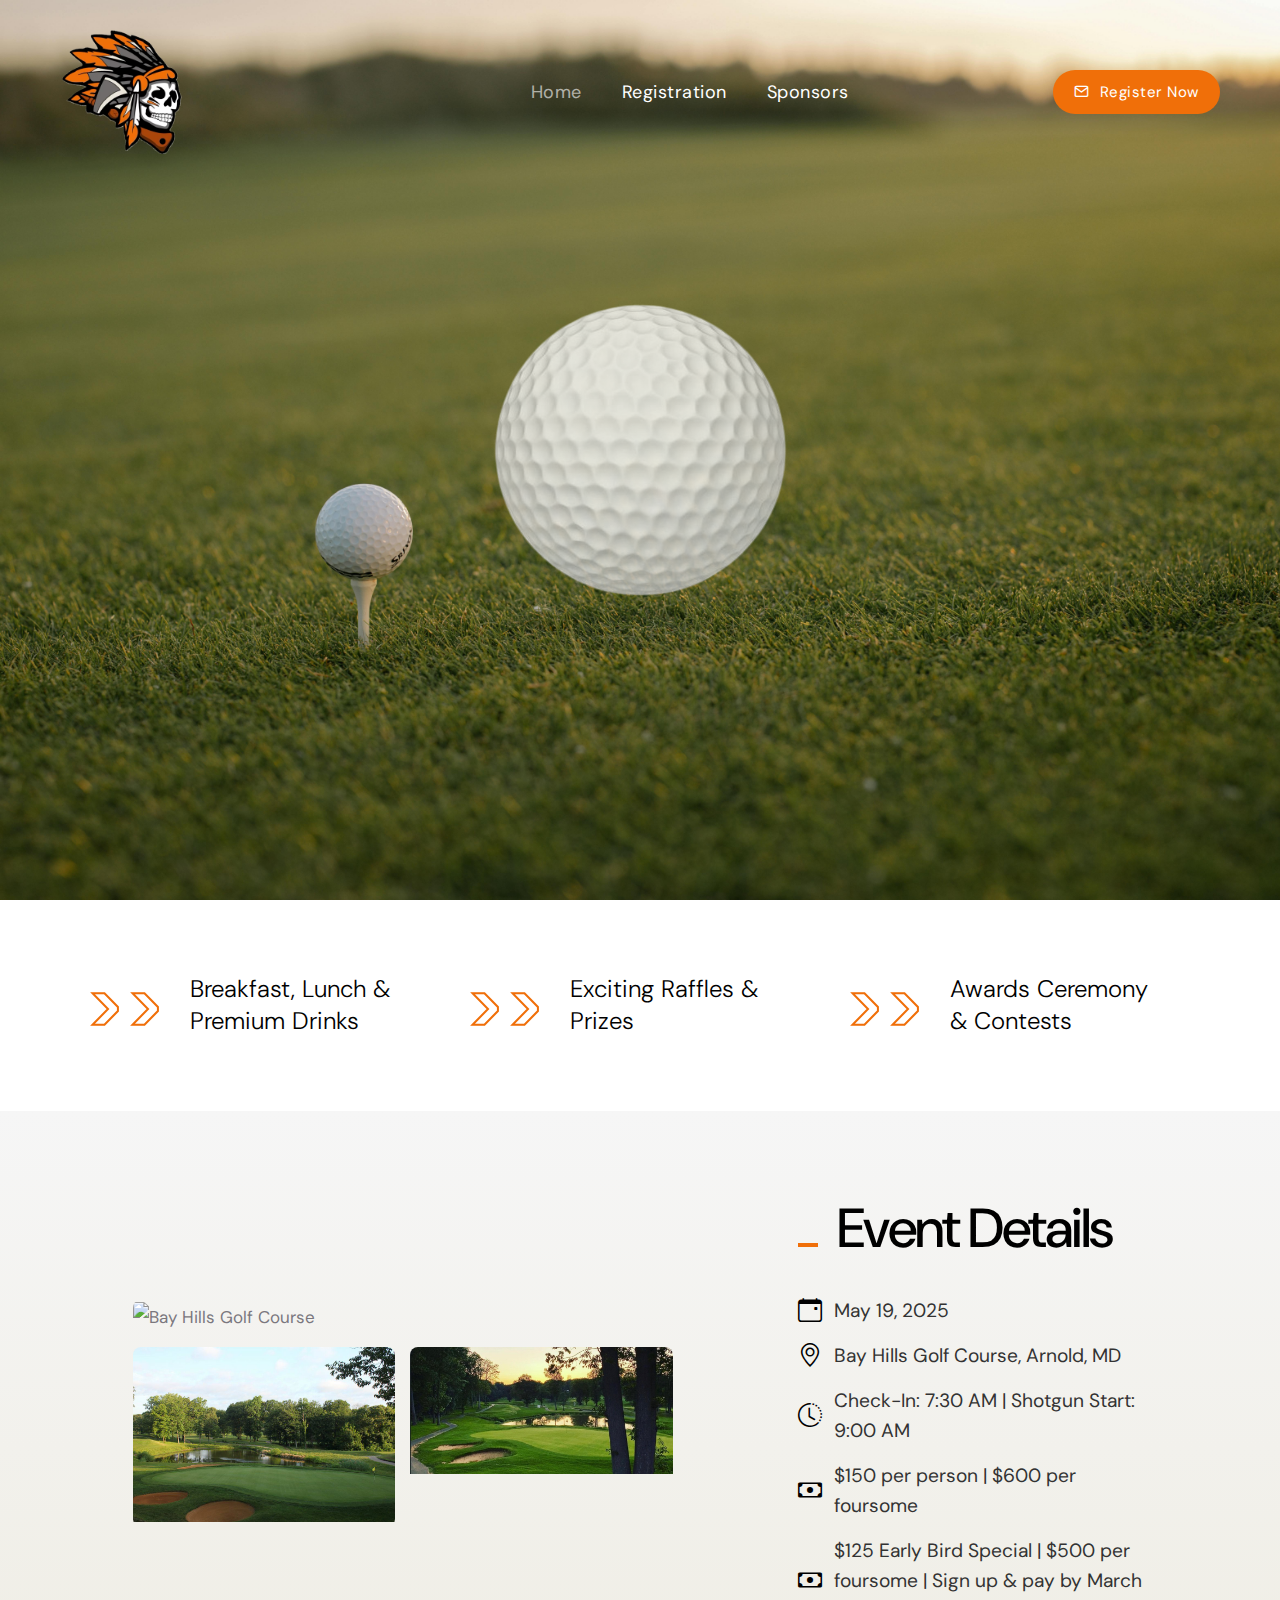
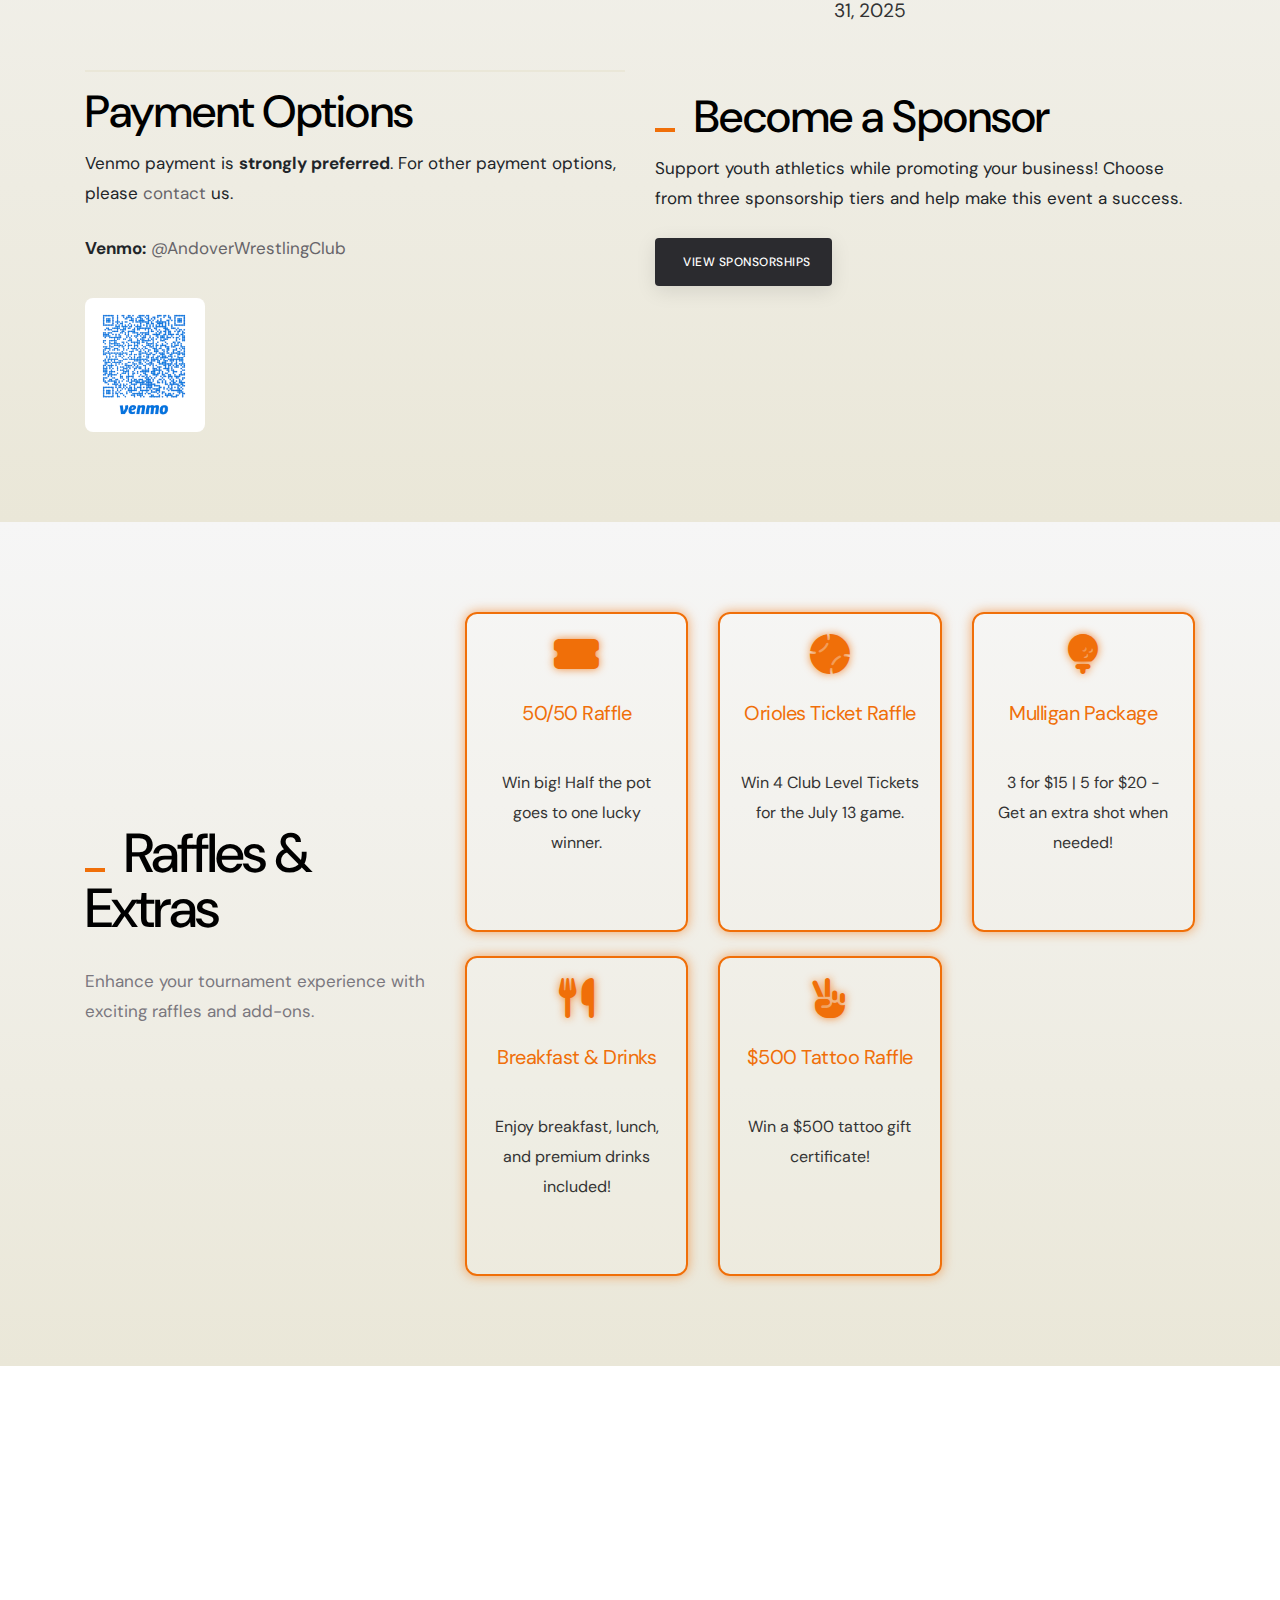
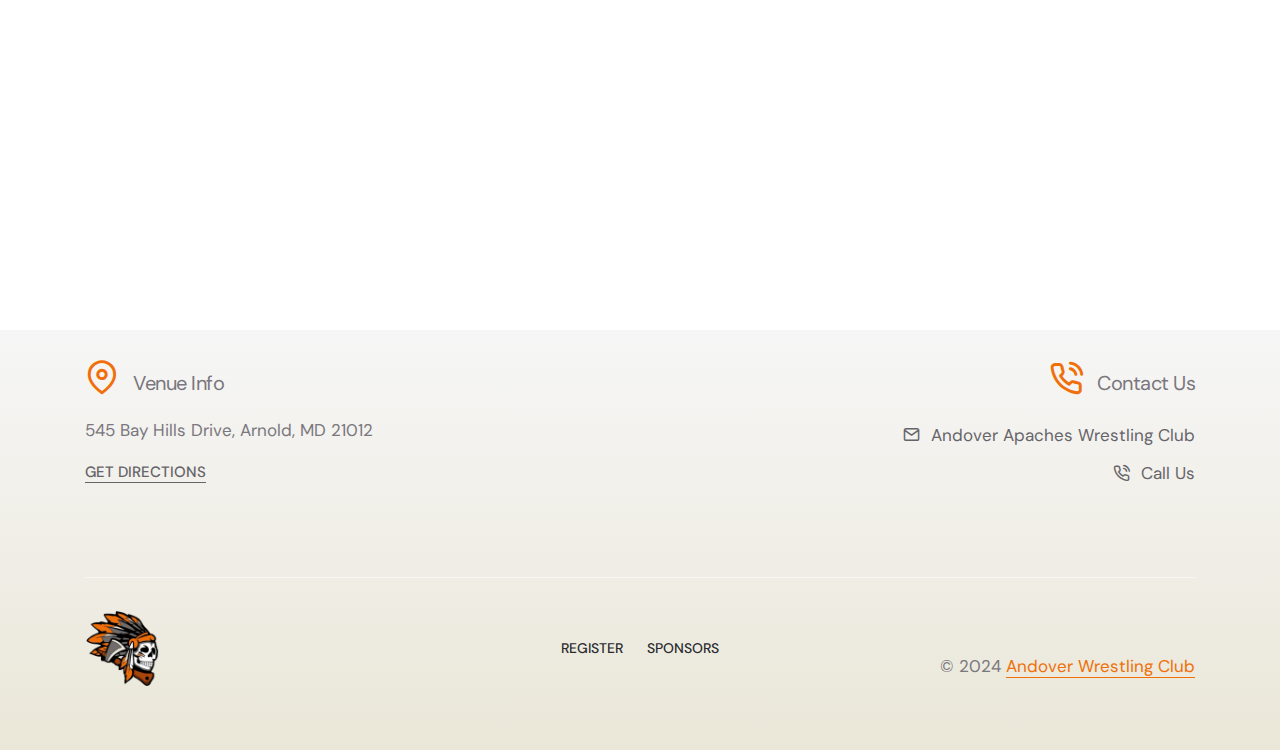
==== commit b3c7d9db: "Change content and update styles" ====
--- a/index.html
+++ b/index.html
@@ -239,6 +239,7 @@
     <!-- start section -->
     <section class="gradient-sky">
       <div class="container">
+        <!-- Row 1: Images and Event Details -->
         <div class="row align-items-center justify-content-center">
           <!-- Image Section -->
           <div class="col-lg-6 col-md-10 md-mb-30px md-pt-25px">
@@ -289,14 +290,20 @@
               <div class="icon-with-text">
                 <i class="bi bi-cash icon-medium text-black"></i>
                 <span
-                  >$125 Early Bird Special | $500 per foursome | Sign up & pay
-                  by March 31, 2025</span
+                  >$125 Early Bird Special | $500 per foursome | Sign up &amp;
+                  pay by March 31, 2025</span
                 >
               </div>
             </div>
-
-            <!-- Payment Details -->
-            <div class="payment-details mt-4">
+          </div>
+        </div>
+        <!-- End Row 1 -->
+
+        <!-- Row 2: Payment Options and Sponsorship Callout -->
+        <div class="row mt-4">
+          <!-- Payment Details Column -->
+          <div class="col-md-6">
+            <div class="payment-details" id="venmo">
               <h3 class="alt-font text-black fw-500 mb-2">Payment Options</h3>
               <p class="text-dark">
                 Venmo payment is <strong>strongly preferred</strong>. For other
@@ -304,7 +311,12 @@
               </p>
               <div class="venmo-info mt-3">
                 <p class="text-dark">
-                  <strong>Venmo:</strong> @AndoverWrestling
+                  <strong>Venmo:</strong>
+                  <a
+                    href="https://venmo.com/u/andoverwrestlingclub"
+                    target="_blank"
+                    >@AndoverWrestlingClub</a
+                  >
                 </p>
                 <!-- Placeholder for QR Code -->
                 <img
@@ -314,9 +326,10 @@
                 />
               </div>
             </div>
-
-            <!-- Sponsorship Callout -->
-            <div class="sponsorship-info mt-5">
+          </div>
+          <!-- Sponsorship Callout Column -->
+          <div class="col-md-6">
+            <div class="sponsorship-info mt-4">
               <h3 class="alt-font text-black fw-500 mb-2">
                 <span
                   class="w-20px h-4px d-inline-block bg-base-color me-10px"
@@ -341,6 +354,7 @@
             </div>
           </div>
         </div>
+        <!-- End Row 2 -->
       </div>
     </section>
     <!-- end section -->
@@ -440,7 +454,7 @@
               Hurry up! Don't miss the event.
             </h1>
             <a
-              href="demo-conference-registration.html"
+              href="registration.html"
               class="btn btn-extra-large btn-rounded btn-base-color btn-hover-animation btn-box-shadow align-self-center"
             >
               <span>
@@ -456,12 +470,12 @@
     </section>
     <!-- end section -->
     <!-- start footer -->
-    <footer class="gradient-sky" id="footer">
+    <footer class="gradient-sky">
       <div class="container">
         <!-- Top Footer: Venue & Contact Info -->
-        <div class="row justify-content-center text-center text-sm-start mb-4">
+        <div class="row mb-4">
           <!-- Venue Info -->
-          <div class="col-lg-4 col-md-6 mb-4">
+          <div class="col-md-6 text-center text-md-start mb-4 mb-md-0">
             <h4 class="alt-font text-medium-gray mb-10px fs-20">
               <i
                 class="feather icon-feather-map-pin icon-medium text-base-color me-10px"
@@ -475,29 +489,30 @@
               >Get Directions</a
             >
           </div>
-
           <!-- Contact Info -->
-          <div class="col-lg-4 col-md-6 mb-4">
+          <div class="col-md-6 text-center text-md-end">
             <h4 class="alt-font text-medium-gray mb-10px fs-20">
               <i
                 class="feather icon-feather-phone-call icon-medium text-base-color me-10px"
               ></i>
               Contact Us
             </h4>
-            <a href="mailto:andoverapacheswc@gmail.com" class="d-block"
-              ><i class="feather icon-feather-mail p-2"></i>Andover Apaches
-              Wrestling Club</a
-            >
-            <a href="tel: +1-443-848-1322" class="d-block mb-2"
-              ><i class="feather icon-feather-phone-call p-2"></i>Call Us</a
-            >
-          </div>
-        </div>
+            <a href="mailto:andoverapacheswc@gmail.com" class="d-block">
+              <i class="feather icon-feather-mail p-2"></i>Andover Apaches
+              Wrestling Club
+            </a>
+            <a href="tel:+1-443-848-1322" class="d-block mb-2">
+              <i class="feather icon-feather-phone-call p-2"></i>Call Us
+            </a>
+          </div>
+        </div>
+
+        <hr class="border-white opacity-50 mb-3" />
 
         <!-- Bottom Footer: Logo, Navigation & Copyright -->
         <div class="row align-items-center">
           <!-- Logo -->
-          <div class="col-lg-3 col-md-4 text-center text-md-start mb-3 mb-md-0">
+          <div class="col-md-4 text-center text-md-start mb-3 mb-md-0">
             <a href="index.html" class="footer-logo d-inline-block">
               <img
                 src="images/Logo.png"
@@ -506,9 +521,8 @@
               />
             </a>
           </div>
-
           <!-- Navigation -->
-          <div class="col-lg-6 col-md-4 text-center mb-3 mb-md-0">
+          <div class="col-md-4 text-center mb-3 mb-md-0">
             <ul
               class="footer-navbar alt-font d-flex justify-content-center gap-4"
             >
@@ -520,18 +534,16 @@
               </li>
             </ul>
           </div>
-
           <!-- Copyright -->
-          <div class="col-lg-3 col-md-4 text-center text-md-end">
+          <div class="col-md-4 text-center text-md-end">
             <p class="mb-0">
               &COPY; 2024
               <a
                 href="index.html"
                 target="_blank"
                 class="text-decoration-line-bottom text-base-color"
+                >Andover Wrestling Club</a
               >
-                Andover Wrestling Club
-              </a>
             </p>
           </div>
         </div>
--- a/css/conference.css
+++ b/css/conference.css
@@ -149,6 +149,24 @@
     margin-top: 10px;
     border-radius: 8px;
   }
+
+  .btn-custom {
+    display: inline-block;
+    padding: 10px 20px;
+    background-color: #F06F09;
+    color: #fff;
+    border: none;
+    border-radius: 4px;
+    cursor: pointer;
+    text-align: center;
+    font-weight: bold;
+    transition: background-color 0.3s ease;
+  }
+  
+  .btn-custom:hover {
+    background-color: #d95a06;
+  }
+  
   
 /* model popup */
 .my-mfp-zoom-in.mfp-ready.mfp-bg {
